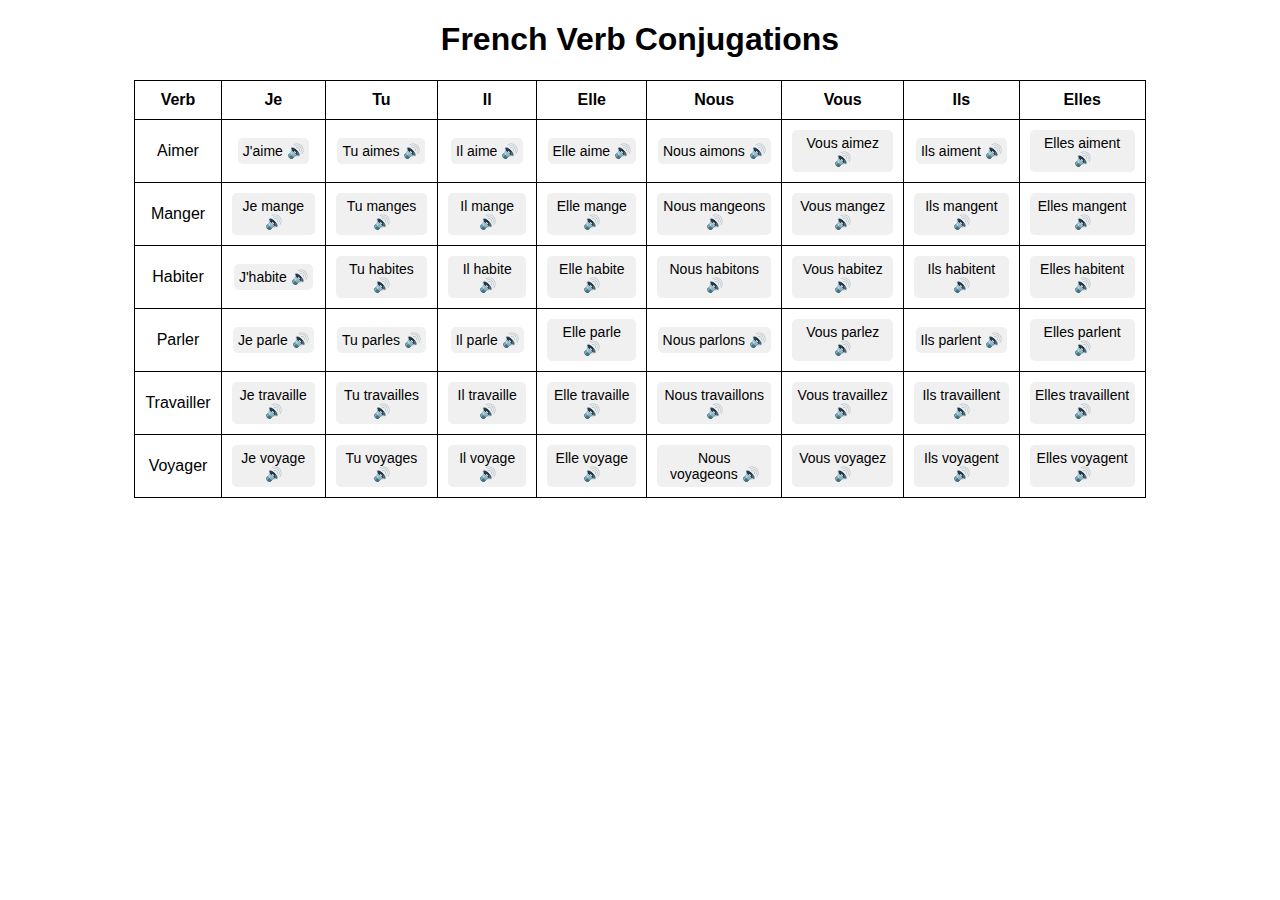
==== index.html @ 45919bd6 "Update index.html" ====
<!DOCTYPE html>
<html lang="en">
<head>
    <meta charset="UTF-8">
    <meta name="viewport" content="width=device-width, initial-scale=1.0">
    <title>French Verb Conjugations</title>
    <link rel="stylesheet" href="styles.css">
</head>
<body>

    <h1>French Verb Conjugations</h1>

    <table>
        <tr>
            <th>Verb</th>
            <th>Je</th>
            <th>Tu</th>
            <th>Il</th>
            <th>Elle</th>
            <th>Nous</th>
            <th>Vous</th>
            <th>Ils</th>
            <th>Elles</th>
        </tr>

        <tr>
            <td>Aimer</td>
            <td><button onclick="speak(`J'aime`)">J'aime 🔊</button></td>
            <td><button onclick="speak('Tu aimes')">Tu aimes 🔊</button></td>
            <td><button onclick="speak('Il aime')">Il aime 🔊</button></td>
            <td><button onclick="speak('Elle aime')">Elle aime 🔊</button></td>
            <td><button onclick="speak('Nous aimons')">Nous aimons 🔊</button></td>
            <td><button onclick="speak('Vous aimez')">Vous aimez 🔊</button></td>
            <td><button onclick="speak('Ils aiment')">Ils aiment 🔊</button></td>
            <td><button onclick="speak('Elles aiment')">Elles aiment 🔊</button></td>
        </tr>

        <tr>
            <td>Manger</td>
            <td><button onclick="speak(`Je mange`)">Je mange 🔊</button></td>
            <td><button onclick="speak('Tu manges')">Tu manges 🔊</button></td>
            <td><button onclick="speak('Il mange')">Il mange 🔊</button></td>
            <td><button onclick="speak('Elle mange')">Elle mange 🔊</button></td>
            <td><button onclick="speak('Nous mangeons')">Nous mangeons 🔊</button></td>
            <td><button onclick="speak('Vous mangez')">Vous mangez 🔊</button></td>
            <td><button onclick="speak('Ils mangent')">Ils mangent 🔊</button></td>
            <td><button onclick="speak('Elles mangent')">Elles mangent 🔊</button></td>
        </tr>

        <tr>
            <td>Habiter</td>
            <td><button onclick="speak(`J'habite`)">J'habite 🔊</button></td>
            <td><button onclick="speak('Tu habites')">Tu habites 🔊</button></td>
            <td><button onclick="speak('Il habite')">Il habite 🔊</button></td>
            <td><button onclick="speak('Elle habite')">Elle habite 🔊</button></td>
            <td><button onclick="speak('Nous habitons')">Nous habitons 🔊</button></td>
            <td><button onclick="speak('Vous habitez')">Vous habitez 🔊</button></td>
            <td><button onclick="speak('Ils habitent')">Ils habitent 🔊</button></td>
            <td><button onclick="speak('Elles habitent')">Elles habitent 🔊</button></td>
        </tr>

        <tr>
            <td>Parler</td>
            <td><button onclick="speak(`Je parle`)">Je parle 🔊</button></td>
            <td><button onclick="speak('Tu parles')">Tu parles 🔊</button></td>
            <td><button onclick="speak('Il parle')">Il parle 🔊</button></td>
            <td><button onclick="speak('Elle parle')">Elle parle 🔊</button></td>
            <td><button onclick="speak('Nous parlons')">Nous parlons 🔊</button></td>
            <td><button onclick="speak('Vous parlez')">Vous parlez 🔊</button></td>
            <td><button onclick="speak('Ils parlent')">Ils parlent 🔊</button></td>
            <td><button onclick="speak('Elles parlent')">Elles parlent 🔊</button></td>
        </tr>

        <tr>
            <td>Travailler</td>
            <td><button onclick="speak(`Je travaille`)">Je travaille 🔊</button></td>
            <td><button onclick="speak('Tu travailles')">Tu travailles 🔊</button></td>
            <td><button onclick="speak('Il travaille')">Il travaille 🔊</button></td>
            <td><button onclick="speak('Elle travaille')">Elle travaille 🔊</button></td>
            <td><button onclick="speak('Nous travaillons')">Nous travaillons 🔊</button></td>
            <td><button onclick="speak('Vous travaillez')">Vous travaillez 🔊</button></td>
            <td><button onclick="speak('Ils travaillent')">Ils travaillent 🔊</button></td>
            <td><button onclick="speak('Elles travaillent')">Elles travaillent 🔊</button></td>
        </tr>

        <tr>
            <td>Voyager</td>
            <td><button onclick="speak(`Je voyage`)">Je voyage 🔊</button></td>
            <td><button onclick="speak('Tu voyages')">Tu voyages 🔊</button></td>
            <td><button onclick="speak('Il voyage')">Il voyage 🔊</button></td>
            <td><button onclick="speak('Elle voyage')">Elle voyage 🔊</button></td>
            <td><button onclick="speak('Nous voyageons')">Nous voyageons 🔊</button></td>
            <td><button onclick="speak('Vous voyagez')">Vous voyagez 🔊</button></td>
            <td><button onclick="speak('Ils voyagent')">Ils voyagent 🔊</button></td>
            <td><button onclick="speak('Elles voyagent')">Elles voyagent 🔊</button></td>
        </tr>
    </table>

    <script src="script.js"></script>
</body>
</html>
---- styles.css ----
body {
    font-family: Arial, sans-serif;
    text-align: center;
}

table {
    margin: 20px auto;
    border-collapse: collapse;
    width: 80%;
}

th, td {
    border: 1px solid black;
    padding: 10px;
    text-align: center;
}

button {
    cursor: pointer;
    font-size: 14px;
    padding: 5px;
    border: none;
    background-color: #f0f0f0;
    border-radius: 5px;
}
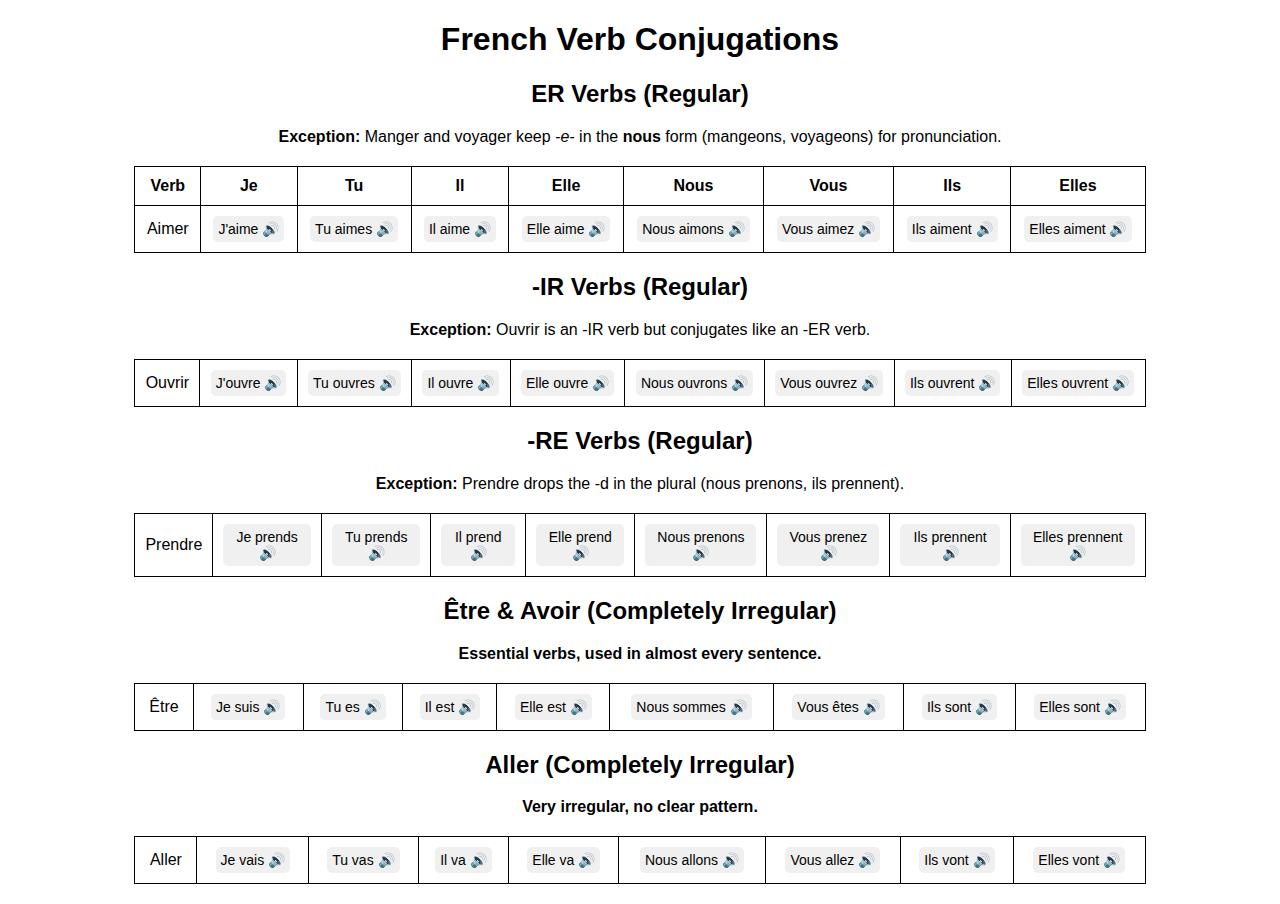
==== commit 58cbed6c: "Update index.html" ====
--- a/index.html
+++ b/index.html
@@ -9,7 +9,10 @@
 <body>
 
     <h1>French Verb Conjugations</h1>
-
+    
+    <h2>ER Verbs (Regular)</h2>
+    <p><strong>Exception:</strong> Manger and voyager keep <em>-e-</em> in the <strong>nous</strong> form (mangeons, voyageons) for pronunciation.</p>
+    
     <table>
         <tr>
             <th>Verb</th>
@@ -22,7 +25,6 @@
             <th>Ils</th>
             <th>Elles</th>
         </tr>
-
         <tr>
             <td>Aimer</td>
             <td><button onclick="speak(`J'aime`)">J'aime 🔊</button></td>
@@ -34,65 +36,73 @@
             <td><button onclick="speak('Ils aiment')">Ils aiment 🔊</button></td>
             <td><button onclick="speak('Elles aiment')">Elles aiment 🔊</button></td>
         </tr>
+    </table>
 
+    <h2>-IR Verbs (Regular)</h2>
+    <p><strong>Exception:</strong> Ouvrir is an -IR verb but conjugates like an -ER verb.</p>
+    
+    <table>
         <tr>
-            <td>Manger</td>
-            <td><button onclick="speak(`Je mange`)">Je mange 🔊</button></td>
-            <td><button onclick="speak('Tu manges')">Tu manges 🔊</button></td>
-            <td><button onclick="speak('Il mange')">Il mange 🔊</button></td>
-            <td><button onclick="speak('Elle mange')">Elle mange 🔊</button></td>
-            <td><button onclick="speak('Nous mangeons')">Nous mangeons 🔊</button></td>
-            <td><button onclick="speak('Vous mangez')">Vous mangez 🔊</button></td>
-            <td><button onclick="speak('Ils mangent')">Ils mangent 🔊</button></td>
-            <td><button onclick="speak('Elles mangent')">Elles mangent 🔊</button></td>
+            <td>Ouvrir</td>
+            <td><button onclick="speak(`J'ouvre`)">J'ouvre 🔊</button></td>
+            <td><button onclick="speak('Tu ouvres')">Tu ouvres 🔊</button></td>
+            <td><button onclick="speak('Il ouvre')">Il ouvre 🔊</button></td>
+            <td><button onclick="speak('Elle ouvre')">Elle ouvre 🔊</button></td>
+            <td><button onclick="speak('Nous ouvrons')">Nous ouvrons 🔊</button></td>
+            <td><button onclick="speak('Vous ouvrez')">Vous ouvrez 🔊</button></td>
+            <td><button onclick="speak('Ils ouvrent')">Ils ouvrent 🔊</button></td>
+            <td><button onclick="speak('Elles ouvrent')">Elles ouvrent 🔊</button></td>
         </tr>
+    </table>
 
+    <h2>-RE Verbs (Regular)</h2>
+    <p><strong>Exception:</strong> Prendre drops the -d in the plural (nous prenons, ils prennent).</p>
+
+    <table>
         <tr>
-            <td>Habiter</td>
-            <td><button onclick="speak(`J'habite`)">J'habite 🔊</button></td>
-            <td><button onclick="speak('Tu habites')">Tu habites 🔊</button></td>
-            <td><button onclick="speak('Il habite')">Il habite 🔊</button></td>
-            <td><button onclick="speak('Elle habite')">Elle habite 🔊</button></td>
-            <td><button onclick="speak('Nous habitons')">Nous habitons 🔊</button></td>
-            <td><button onclick="speak('Vous habitez')">Vous habitez 🔊</button></td>
-            <td><button onclick="speak('Ils habitent')">Ils habitent 🔊</button></td>
-            <td><button onclick="speak('Elles habitent')">Elles habitent 🔊</button></td>
+            <td>Prendre</td>
+            <td><button onclick="speak(`Je prends`)">Je prends 🔊</button></td>
+            <td><button onclick="speak('Tu prends')">Tu prends 🔊</button></td>
+            <td><button onclick="speak('Il prend')">Il prend 🔊</button></td>
+            <td><button onclick="speak('Elle prend')">Elle prend 🔊</button></td>
+            <td><button onclick="speak('Nous prenons')">Nous prenons 🔊</button></td>
+            <td><button onclick="speak('Vous prenez')">Vous prenez 🔊</button></td>
+            <td><button onclick="speak('Ils prennent')">Ils prennent 🔊</button></td>
+            <td><button onclick="speak('Elles prennent')">Elles prennent 🔊</button></td>
         </tr>
+    </table>
 
+    <h2>Être & Avoir (Completely Irregular)</h2>
+    <p><strong>Essential verbs, used in almost every sentence.</strong></p>
+
+    <table>
         <tr>
-            <td>Parler</td>
-            <td><button onclick="speak(`Je parle`)">Je parle 🔊</button></td>
-            <td><button onclick="speak('Tu parles')">Tu parles 🔊</button></td>
-            <td><button onclick="speak('Il parle')">Il parle 🔊</button></td>
-            <td><button onclick="speak('Elle parle')">Elle parle 🔊</button></td>
-            <td><button onclick="speak('Nous parlons')">Nous parlons 🔊</button></td>
-            <td><button onclick="speak('Vous parlez')">Vous parlez 🔊</button></td>
-            <td><button onclick="speak('Ils parlent')">Ils parlent 🔊</button></td>
-            <td><button onclick="speak('Elles parlent')">Elles parlent 🔊</button></td>
+            <td>Être</td>
+            <td><button onclick="speak(`Je suis`)">Je suis 🔊</button></td>
+            <td><button onclick="speak('Tu es')">Tu es 🔊</button></td>
+            <td><button onclick="speak('Il est')">Il est 🔊</button></td>
+            <td><button onclick="speak('Elle est')">Elle est 🔊</button></td>
+            <td><button onclick="speak('Nous sommes')">Nous sommes 🔊</button></td>
+            <td><button onclick="speak('Vous êtes')">Vous êtes 🔊</button></td>
+            <td><button onclick="speak('Ils sont')">Ils sont 🔊</button></td>
+            <td><button onclick="speak('Elles sont')">Elles sont 🔊</button></td>
         </tr>
+    </table>
 
+    <h2>Aller (Completely Irregular)</h2>
+    <p><strong>Very irregular, no clear pattern.</strong></p>
+
+    <table>
         <tr>
-            <td>Travailler</td>
-            <td><button onclick="speak(`Je travaille`)">Je travaille 🔊</button></td>
-            <td><button onclick="speak('Tu travailles')">Tu travailles 🔊</button></td>
-            <td><button onclick="speak('Il travaille')">Il travaille 🔊</button></td>
-            <td><button onclick="speak('Elle travaille')">Elle travaille 🔊</button></td>
-            <td><button onclick="speak('Nous travaillons')">Nous travaillons 🔊</button></td>
-            <td><button onclick="speak('Vous travaillez')">Vous travaillez 🔊</button></td>
-            <td><button onclick="speak('Ils travaillent')">Ils travaillent 🔊</button></td>
-            <td><button onclick="speak('Elles travaillent')">Elles travaillent 🔊</button></td>
-        </tr>
-
-        <tr>
-            <td>Voyager</td>
-            <td><button onclick="speak(`Je voyage`)">Je voyage 🔊</button></td>
-            <td><button onclick="speak('Tu voyages')">Tu voyages 🔊</button></td>
-            <td><button onclick="speak('Il voyage')">Il voyage 🔊</button></td>
-            <td><button onclick="speak('Elle voyage')">Elle voyage 🔊</button></td>
-            <td><button onclick="speak('Nous voyageons')">Nous voyageons 🔊</button></td>
-            <td><button onclick="speak('Vous voyagez')">Vous voyagez 🔊</button></td>
-            <td><button onclick="speak('Ils voyagent')">Ils voyagent 🔊</button></td>
-            <td><button onclick="speak('Elles voyagent')">Elles voyagent 🔊</button></td>
+            <td>Aller</td>
+            <td><button onclick="speak(`Je vais`)">Je vais 🔊</button></td>
+            <td><button onclick="speak('Tu vas')">Tu vas 🔊</button></td>
+            <td><button onclick="speak('Il va')">Il va 🔊</button></td>
+            <td><button onclick="speak('Elle va')">Elle va 🔊</button></td>
+            <td><button onclick="speak('Nous allons')">Nous allons 🔊</button></td>
+            <td><button onclick="speak('Vous allez')">Vous allez 🔊</button></td>
+            <td><button onclick="speak('Ils vont')">Ils vont 🔊</button></td>
+            <td><button onclick="speak('Elles vont')">Elles vont 🔊</button></td>
         </tr>
     </table>
 
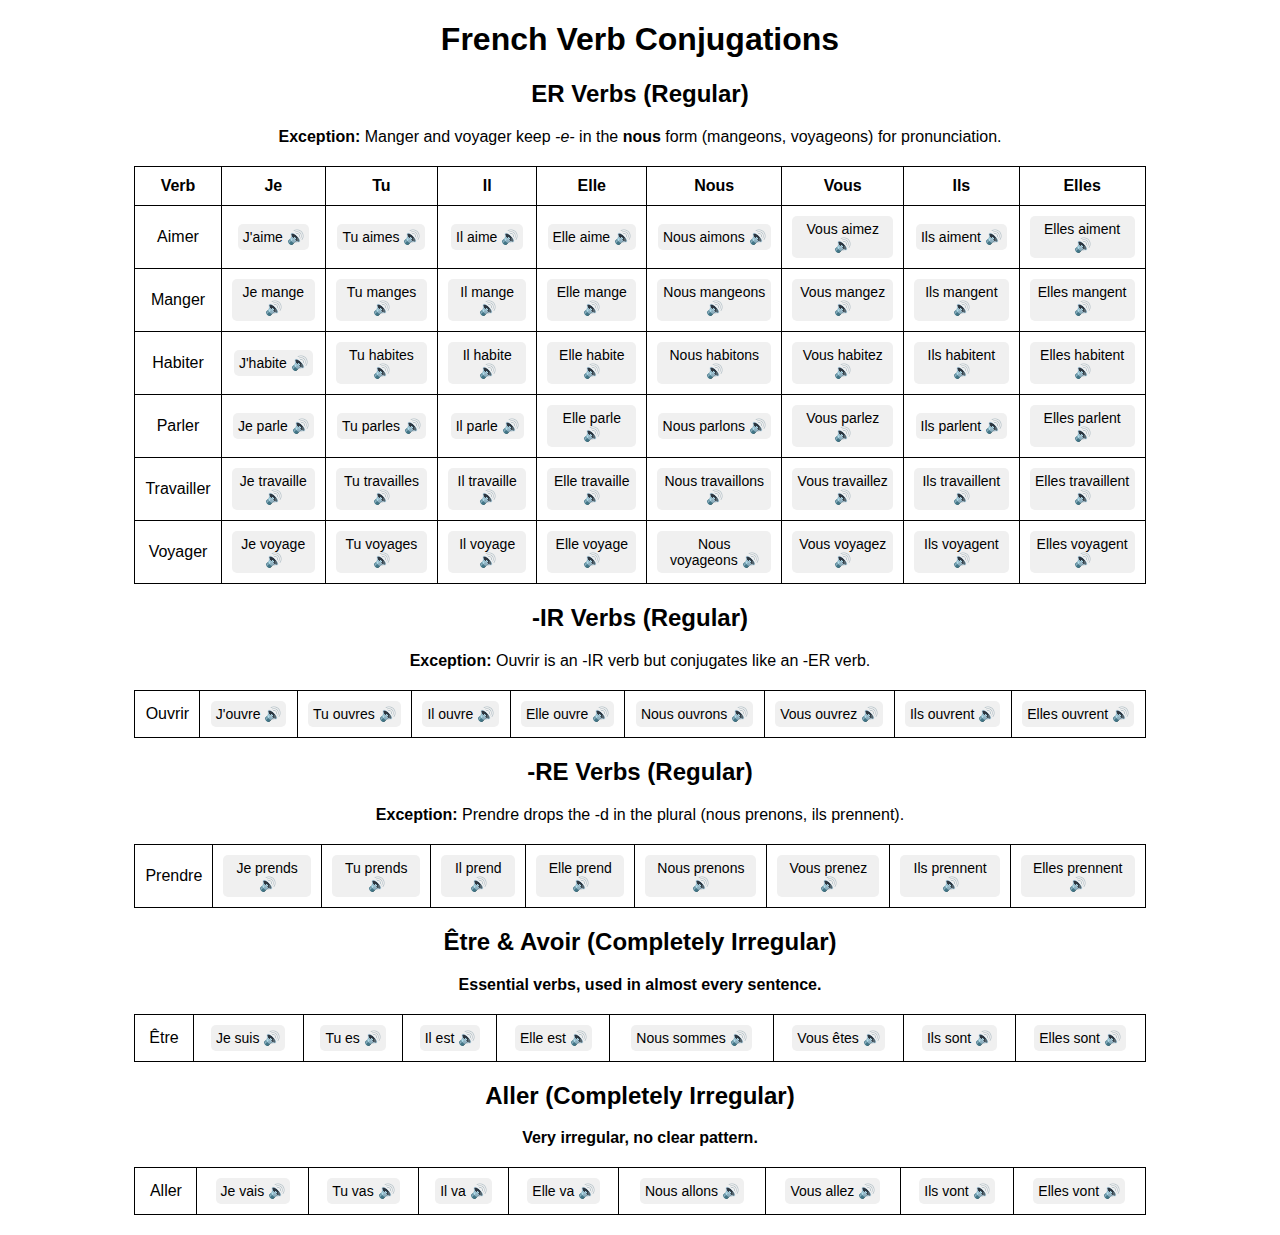
==== commit 11bfb78e: "Update index.html" ====
--- a/index.html
+++ b/index.html
@@ -25,6 +25,7 @@
             <th>Ils</th>
             <th>Elles</th>
         </tr>
+
         <tr>
             <td>Aimer</td>
             <td><button onclick="speak(`J'aime`)">J'aime 🔊</button></td>
@@ -35,6 +36,66 @@
             <td><button onclick="speak('Vous aimez')">Vous aimez 🔊</button></td>
             <td><button onclick="speak('Ils aiment')">Ils aiment 🔊</button></td>
             <td><button onclick="speak('Elles aiment')">Elles aiment 🔊</button></td>
+        </tr>
+
+        <tr>
+            <td>Manger</td>
+            <td><button onclick="speak(`Je mange`)">Je mange 🔊</button></td>
+            <td><button onclick="speak('Tu manges')">Tu manges 🔊</button></td>
+            <td><button onclick="speak('Il mange')">Il mange 🔊</button></td>
+            <td><button onclick="speak('Elle mange')">Elle mange 🔊</button></td>
+            <td><button onclick="speak('Nous mangeons')">Nous mangeons 🔊</button></td>
+            <td><button onclick="speak('Vous mangez')">Vous mangez 🔊</button></td>
+            <td><button onclick="speak('Ils mangent')">Ils mangent 🔊</button></td>
+            <td><button onclick="speak('Elles mangent')">Elles mangent 🔊</button></td>
+        </tr>
+
+        <tr>
+            <td>Habiter</td>
+            <td><button onclick="speak(`J'habite`)">J'habite 🔊</button></td>
+            <td><button onclick="speak('Tu habites')">Tu habites 🔊</button></td>
+            <td><button onclick="speak('Il habite')">Il habite 🔊</button></td>
+            <td><button onclick="speak('Elle habite')">Elle habite 🔊</button></td>
+            <td><button onclick="speak('Nous habitons')">Nous habitons 🔊</button></td>
+            <td><button onclick="speak('Vous habitez')">Vous habitez 🔊</button></td>
+            <td><button onclick="speak('Ils habitent')">Ils habitent 🔊</button></td>
+            <td><button onclick="speak('Elles habitent')">Elles habitent 🔊</button></td>
+        </tr>
+
+        <tr>
+            <td>Parler</td>
+            <td><button onclick="speak(`Je parle`)">Je parle 🔊</button></td>
+            <td><button onclick="speak('Tu parles')">Tu parles 🔊</button></td>
+            <td><button onclick="speak('Il parle')">Il parle 🔊</button></td>
+            <td><button onclick="speak('Elle parle')">Elle parle 🔊</button></td>
+            <td><button onclick="speak('Nous parlons')">Nous parlons 🔊</button></td>
+            <td><button onclick="speak('Vous parlez')">Vous parlez 🔊</button></td>
+            <td><button onclick="speak('Ils parlent')">Ils parlent 🔊</button></td>
+            <td><button onclick="speak('Elles parlent')">Elles parlent 🔊</button></td>
+        </tr>
+
+        <tr>
+            <td>Travailler</td>
+            <td><button onclick="speak(`Je travaille`)">Je travaille 🔊</button></td>
+            <td><button onclick="speak('Tu travailles')">Tu travailles 🔊</button></td>
+            <td><button onclick="speak('Il travaille')">Il travaille 🔊</button></td>
+            <td><button onclick="speak('Elle travaille')">Elle travaille 🔊</button></td>
+            <td><button onclick="speak('Nous travaillons')">Nous travaillons 🔊</button></td>
+            <td><button onclick="speak('Vous travaillez')">Vous travaillez 🔊</button></td>
+            <td><button onclick="speak('Ils travaillent')">Ils travaillent 🔊</button></td>
+            <td><button onclick="speak('Elles travaillent')">Elles travaillent 🔊</button></td>
+        </tr>
+
+        <tr>
+            <td>Voyager</td>
+            <td><button onclick="speak(`Je voyage`)">Je voyage 🔊</button></td>
+            <td><button onclick="speak('Tu voyages')">Tu voyages 🔊</button></td>
+            <td><button onclick="speak('Il voyage')">Il voyage 🔊</button></td>
+            <td><button onclick="speak('Elle voyage')">Elle voyage 🔊</button></td>
+            <td><button onclick="speak('Nous voyageons')">Nous voyageons 🔊</button></td>
+            <td><button onclick="speak('Vous voyagez')">Vous voyagez 🔊</button></td>
+            <td><button onclick="speak('Ils voyagent')">Ils voyagent 🔊</button></td>
+            <td><button onclick="speak('Elles voyagent')">Elles voyagent 🔊</button></td>
         </tr>
     </table>
 
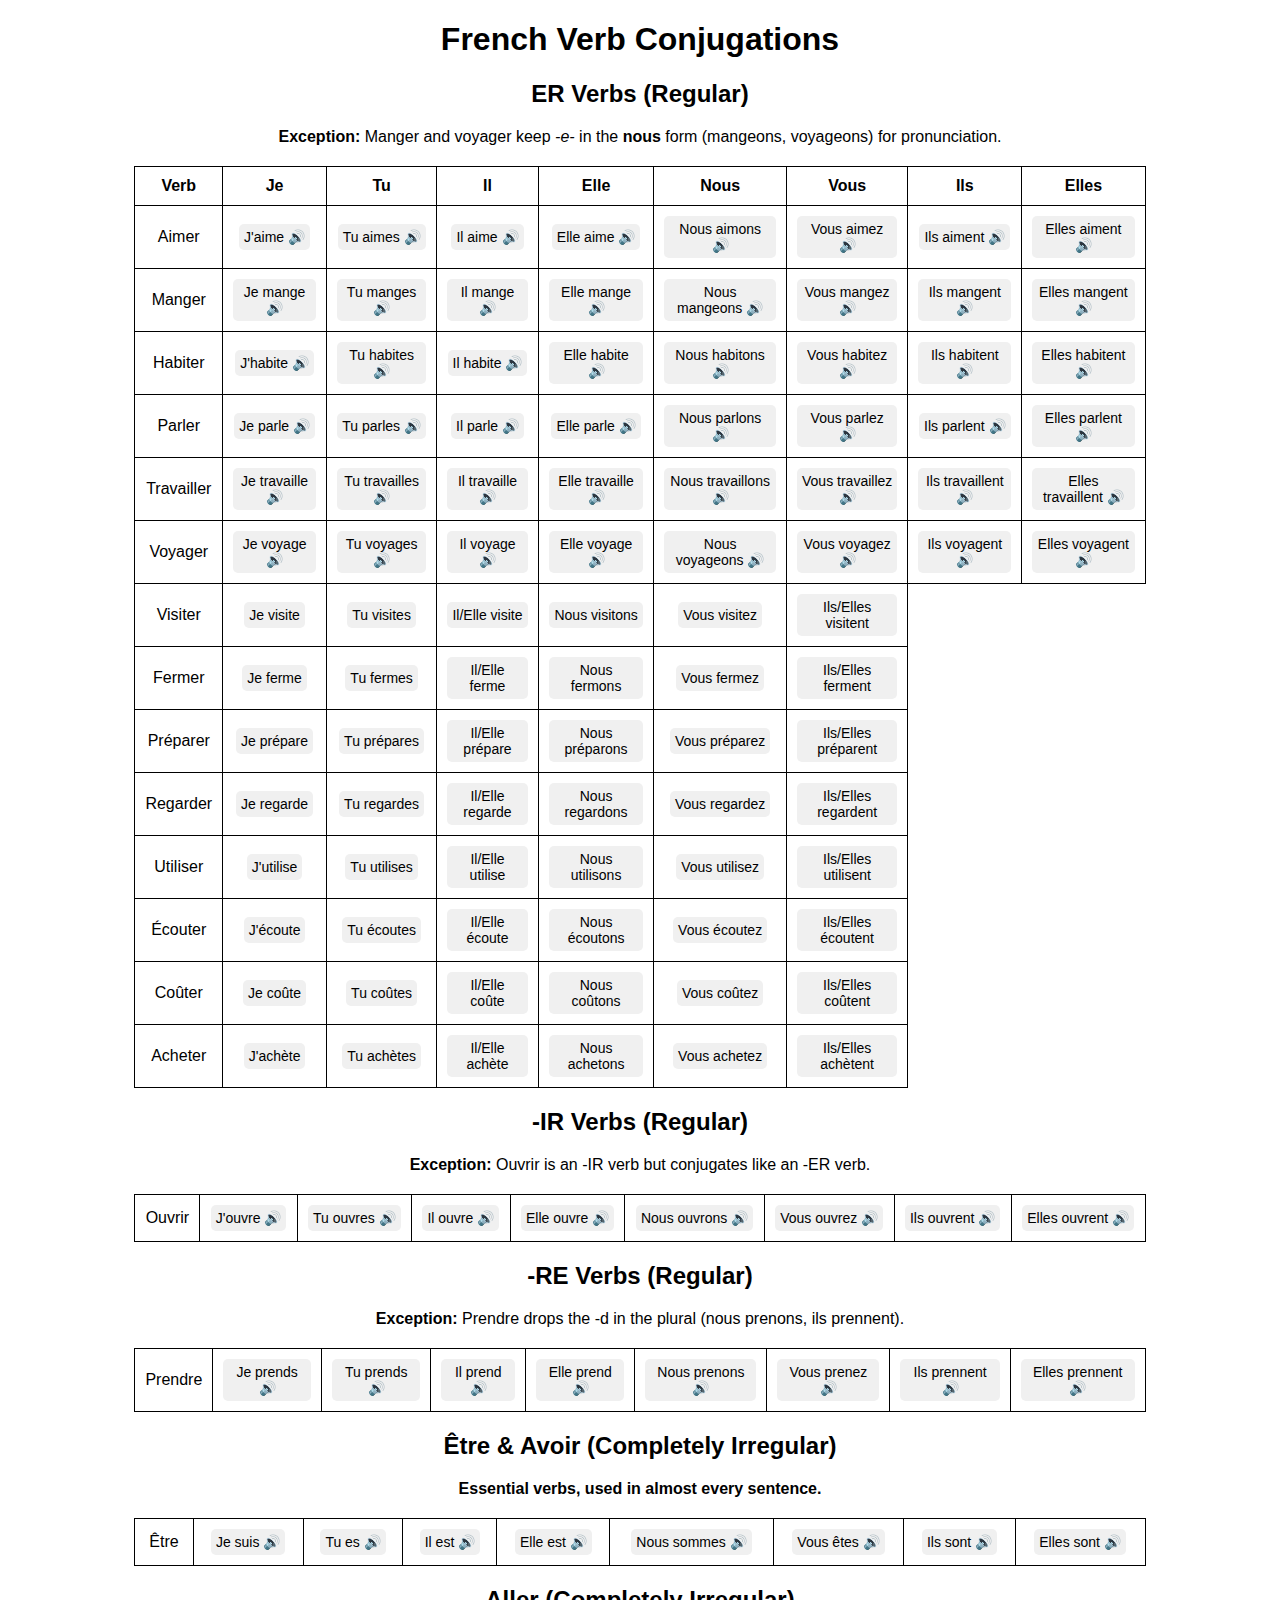
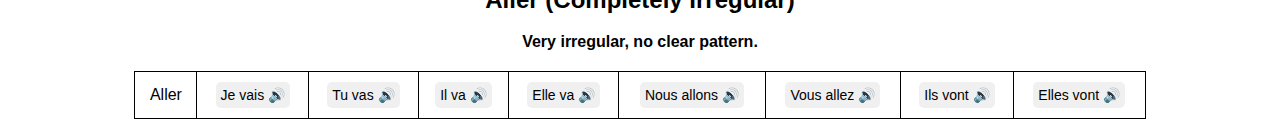
==== commit e7a6bda1: "Update index.html" ====
--- a/index.html
+++ b/index.html
@@ -97,6 +97,80 @@
             <td><button onclick="speak('Ils voyagent')">Ils voyagent 🔊</button></td>
             <td><button onclick="speak('Elles voyagent')">Elles voyagent 🔊</button></td>
         </tr>
+
+                <tr>
+            <td>Visiter</td>
+            <td><button onclick="speak('Je visite')">Je visite</button></td>
+            <td><button onclick="speak('Tu visites')">Tu visites</button></td>
+            <td><button onclick="speak('Il/Elle visite')">Il/Elle visite</button></td>
+            <td><button onclick="speak('Nous visitons')">Nous visitons</button></td>
+            <td><button onclick="speak('Vous visitez')">Vous visitez</button></td>
+            <td><button onclick="speak('Ils/Elles visitent')">Ils/Elles visitent</button></td>
+        </tr>
+        <tr>
+            <td>Fermer</td>
+            <td><button onclick="speak('Je ferme')">Je ferme</button></td>
+            <td><button onclick="speak('Tu fermes')">Tu fermes</button></td>
+            <td><button onclick="speak('Il/Elle ferme')">Il/Elle ferme</button></td>
+            <td><button onclick="speak('Nous fermons')">Nous fermons</button></td>
+            <td><button onclick="speak('Vous fermez')">Vous fermez</button></td>
+            <td><button onclick="speak('Ils/Elles ferment')">Ils/Elles ferment</button></td>
+        </tr>
+        <tr>
+            <td>Préparer</td>
+            <td><button onclick="speak('Je prépare')">Je prépare</button></td>
+            <td><button onclick="speak('Tu prépares')">Tu prépares</button></td>
+            <td><button onclick="speak('Il/Elle prépare')">Il/Elle prépare</button></td>
+            <td><button onclick="speak('Nous préparons')">Nous préparons</button></td>
+            <td><button onclick="speak('Vous préparez')">Vous préparez</button></td>
+            <td><button onclick="speak('Ils/Elles préparent')">Ils/Elles préparent</button></td>
+        </tr>
+        <tr>
+            <td>Regarder</td>
+            <td><button onclick="speak('Je regarde')">Je regarde</button></td>
+            <td><button onclick="speak('Tu regardes')">Tu regardes</button></td>
+            <td><button onclick="speak('Il/Elle regarde')">Il/Elle regarde</button></td>
+            <td><button onclick="speak('Nous regardons')">Nous regardons</button></td>
+            <td><button onclick="speak('Vous regardez')">Vous regardez</button></td>
+            <td><button onclick="speak('Ils/Elles regardent')">Ils/Elles regardent</button></td>
+        </tr>
+        
+        <tr>
+            <td>Utiliser</td>
+            <td><button onclick="speak('J\'utilise')">J'utilise</button></td>
+            <td><button onclick="speak('Tu utilises')">Tu utilises</button></td>
+            <td><button onclick="speak('Il/Elle utilise')">Il/Elle utilise</button></td>
+            <td><button onclick="speak('Nous utilisons')">Nous utilisons</button></td>
+            <td><button onclick="speak('Vous utilisez')">Vous utilisez</button></td>
+            <td><button onclick="speak('Ils/Elles utilisent')">Ils/Elles utilisent</button></td>
+        </tr>
+        <tr>
+            <td>Écouter</td>
+            <td><button onclick="speak('J\'écoute')">J'écoute</button></td>
+            <td><button onclick="speak('Tu écoutes')">Tu écoutes</button></td>
+            <td><button onclick="speak('Il/Elle écoute')">Il/Elle écoute</button></td>
+            <td><button onclick="speak('Nous écoutons')">Nous écoutons</button></td>
+            <td><button onclick="speak('Vous écoutez')">Vous écoutez</button></td>
+            <td><button onclick="speak('Ils/Elles écoutent')">Ils/Elles écoutent</button></td>
+        </tr>
+        <tr>
+            <td>Coûter</td>
+            <td><button onclick="speak('Je coûte')">Je coûte</button></td>
+            <td><button onclick="speak('Tu coûtes')">Tu coûtes</button></td>
+            <td><button onclick="speak('Il/Elle coûte')">Il/Elle coûte</button></td>
+            <td><button onclick="speak('Nous coûtons')">Nous coûtons</button></td>
+            <td><button onclick="speak('Vous coûtez')">Vous coûtez</button></td>
+            <td><button onclick="speak('Ils/Elles coûtent')">Ils/Elles coûtent</button></td>
+        </tr>
+        <tr>
+            <td>Acheter</td>
+            <td><button onclick="speak('J\'achète')">J'achète</button></td>
+            <td><button onclick="speak('Tu achètes')">Tu achètes</button></td>
+            <td><button onclick="speak('Il/Elle achète')">Il/Elle achète</button></td>
+            <td><button onclick="speak('Nous achetons')">Nous achetons</button></td>
+            <td><button onclick="speak('Vous achetez')">Vous achetez</button></td>
+            <td><button onclick="speak('Ils/Elles achètent')">Ils/Elles achètent</button></td>
+        </tr>
     </table>
 
     <h2>-IR Verbs (Regular)</h2>
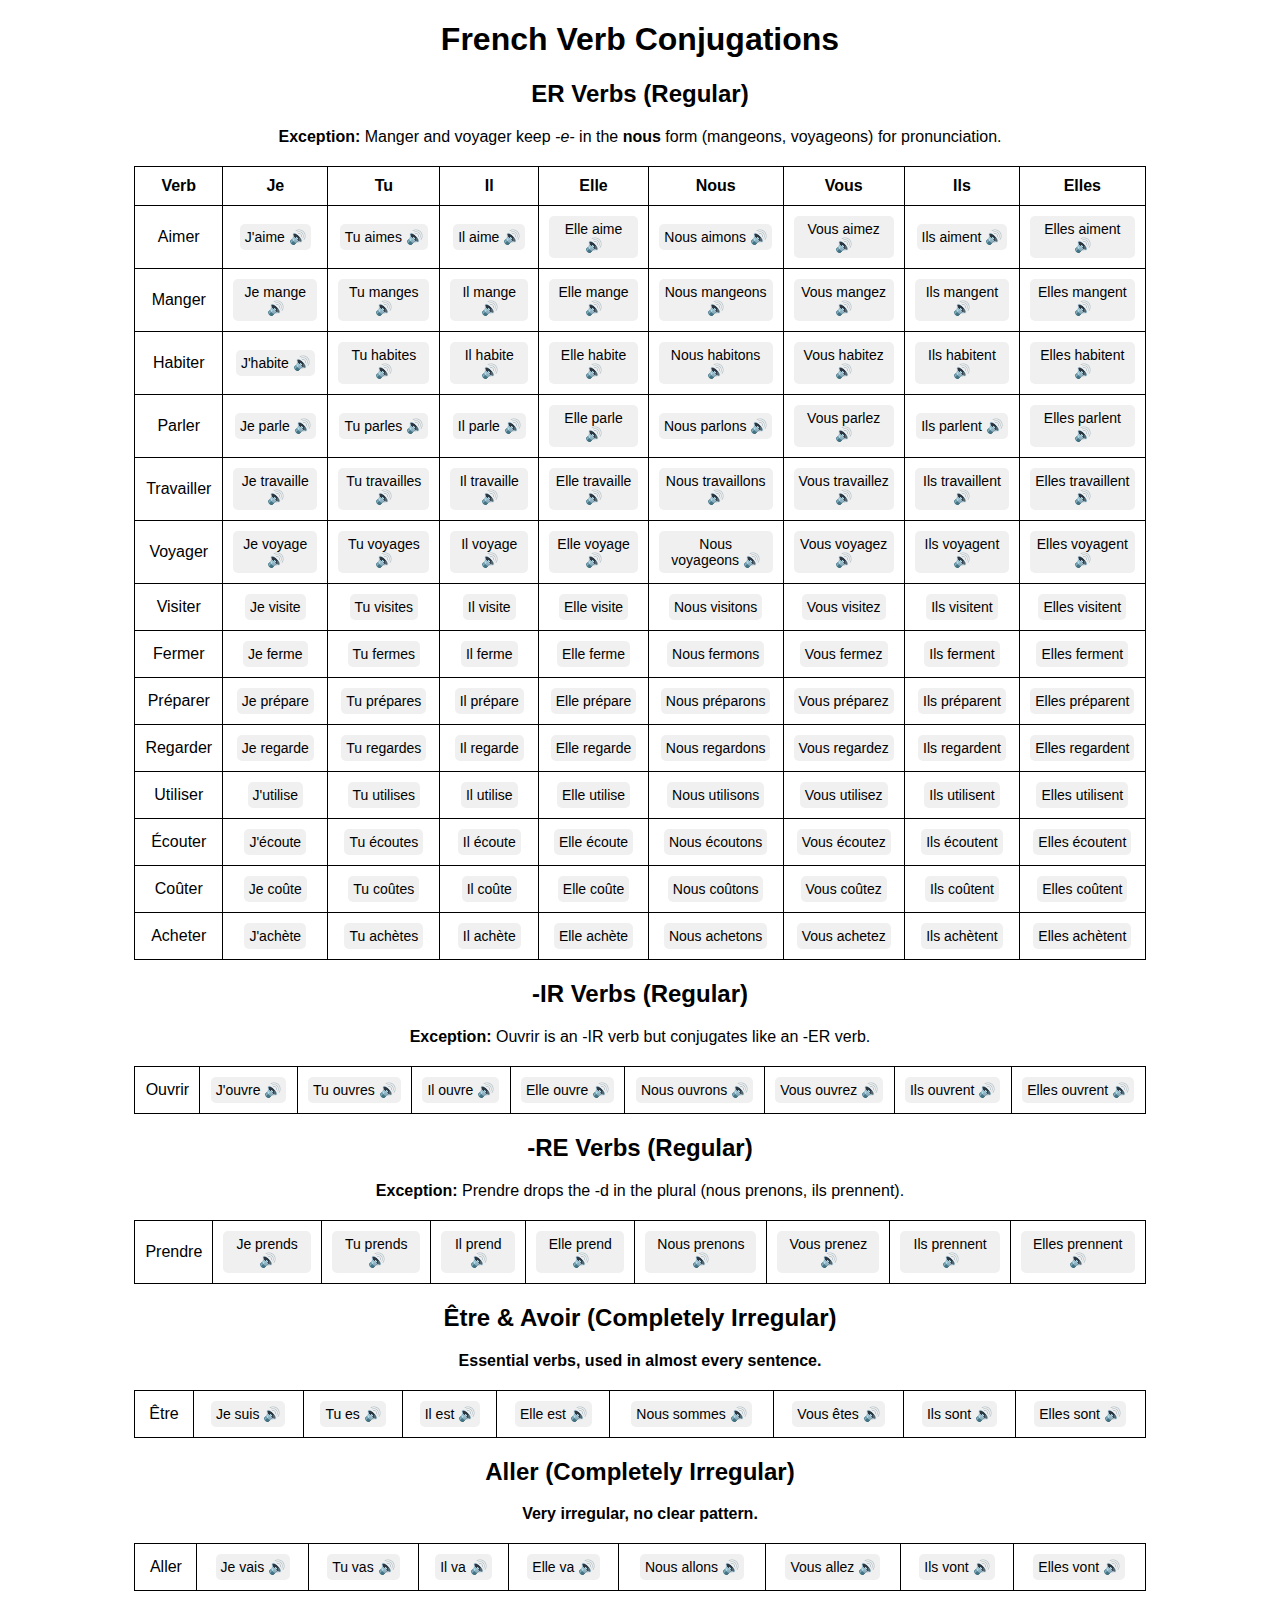
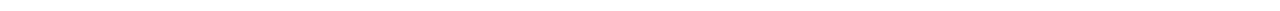
==== commit 5db3ef96: "Update index.html" ====
--- a/index.html
+++ b/index.html
@@ -102,74 +102,89 @@
             <td>Visiter</td>
             <td><button onclick="speak('Je visite')">Je visite</button></td>
             <td><button onclick="speak('Tu visites')">Tu visites</button></td>
-            <td><button onclick="speak('Il/Elle visite')">Il/Elle visite</button></td>
+            <td><button onclick="speak('Il visite')">Il visite</button></td>
+            <td><button onclick="speak('Elle visite')">Elle visite</button></td>
             <td><button onclick="speak('Nous visitons')">Nous visitons</button></td>
             <td><button onclick="speak('Vous visitez')">Vous visitez</button></td>
-            <td><button onclick="speak('Ils/Elles visitent')">Ils/Elles visitent</button></td>
+            <td><button onclick="speak('Ils visitent')">Ils visitent</button></td>
+            <td><button onclick="speak('Elles visitent')">Elles visitent</button></td>
         </tr>
         <tr>
             <td>Fermer</td>
             <td><button onclick="speak('Je ferme')">Je ferme</button></td>
             <td><button onclick="speak('Tu fermes')">Tu fermes</button></td>
-            <td><button onclick="speak('Il/Elle ferme')">Il/Elle ferme</button></td>
+            <td><button onclick="speak('Il ferme')">Il ferme</button></td>
+            <td><button onclick="speak('Elle ferme')">Elle ferme</button></td>
             <td><button onclick="speak('Nous fermons')">Nous fermons</button></td>
             <td><button onclick="speak('Vous fermez')">Vous fermez</button></td>
-            <td><button onclick="speak('Ils/Elles ferment')">Ils/Elles ferment</button></td>
+            <td><button onclick="speak('Ils ferment')">Ils ferment</button></td>
+            <td><button onclick="speak('Elles ferment')">Elles ferment</button></td>
         </tr>
         <tr>
             <td>Préparer</td>
             <td><button onclick="speak('Je prépare')">Je prépare</button></td>
             <td><button onclick="speak('Tu prépares')">Tu prépares</button></td>
-            <td><button onclick="speak('Il/Elle prépare')">Il/Elle prépare</button></td>
+            <td><button onclick="speak('Il prépare')">Il prépare</button></td>
+            <td><button onclick="speak('Elle prépare')">Elle prépare</button></td>
             <td><button onclick="speak('Nous préparons')">Nous préparons</button></td>
             <td><button onclick="speak('Vous préparez')">Vous préparez</button></td>
-            <td><button onclick="speak('Ils/Elles préparent')">Ils/Elles préparent</button></td>
+            <td><button onclick="speak('Ils préparent')">Ils préparent</button></td>
+            <td><button onclick="speak('Elles préparent')">Elles préparent</button></td>
         </tr>
         <tr>
             <td>Regarder</td>
             <td><button onclick="speak('Je regarde')">Je regarde</button></td>
             <td><button onclick="speak('Tu regardes')">Tu regardes</button></td>
-            <td><button onclick="speak('Il/Elle regarde')">Il/Elle regarde</button></td>
+            <td><button onclick="speak('Il regarde')">Il regarde</button></td>
+            <td><button onclick="speak('Elle regarde')">Elle regarde</button></td>
             <td><button onclick="speak('Nous regardons')">Nous regardons</button></td>
             <td><button onclick="speak('Vous regardez')">Vous regardez</button></td>
-            <td><button onclick="speak('Ils/Elles regardent')">Ils/Elles regardent</button></td>
-        </tr>
-        
+            <td><button onclick="speak('Ils regardent')">Ils regardent</button></td>
+            <td><button onclick="speak('Elles regardent')">Elles regardent</button></td>
+        </tr>
         <tr>
             <td>Utiliser</td>
             <td><button onclick="speak('J\'utilise')">J'utilise</button></td>
             <td><button onclick="speak('Tu utilises')">Tu utilises</button></td>
-            <td><button onclick="speak('Il/Elle utilise')">Il/Elle utilise</button></td>
+            <td><button onclick="speak('Il utilise')">Il utilise</button></td>
+            <td><button onclick="speak('Elle utilise')">Elle utilise</button></td>
             <td><button onclick="speak('Nous utilisons')">Nous utilisons</button></td>
             <td><button onclick="speak('Vous utilisez')">Vous utilisez</button></td>
-            <td><button onclick="speak('Ils/Elles utilisent')">Ils/Elles utilisent</button></td>
+            <td><button onclick="speak('Ils utilisent')">Ils utilisent</button></td>
+            <td><button onclick="speak('Elles utilisent')">Elles utilisent</button></td>
         </tr>
         <tr>
             <td>Écouter</td>
             <td><button onclick="speak('J\'écoute')">J'écoute</button></td>
             <td><button onclick="speak('Tu écoutes')">Tu écoutes</button></td>
-            <td><button onclick="speak('Il/Elle écoute')">Il/Elle écoute</button></td>
+            <td><button onclick="speak('Il écoute')">Il écoute</button></td>
+            <td><button onclick="speak('Elle écoute')">Elle écoute</button></td>
             <td><button onclick="speak('Nous écoutons')">Nous écoutons</button></td>
             <td><button onclick="speak('Vous écoutez')">Vous écoutez</button></td>
-            <td><button onclick="speak('Ils/Elles écoutent')">Ils/Elles écoutent</button></td>
+            <td><button onclick="speak('Ils écoutent')">Ils écoutent</button></td>
+            <td><button onclick="speak('Elles écoutent')">Elles écoutent</button></td>
         </tr>
         <tr>
             <td>Coûter</td>
             <td><button onclick="speak('Je coûte')">Je coûte</button></td>
             <td><button onclick="speak('Tu coûtes')">Tu coûtes</button></td>
-            <td><button onclick="speak('Il/Elle coûte')">Il/Elle coûte</button></td>
+            <td><button onclick="speak('Il coûte')">Il coûte</button></td>
+            <td><button onclick="speak('Elle coûte')">Elle coûte</button></td>
             <td><button onclick="speak('Nous coûtons')">Nous coûtons</button></td>
             <td><button onclick="speak('Vous coûtez')">Vous coûtez</button></td>
-            <td><button onclick="speak('Ils/Elles coûtent')">Ils/Elles coûtent</button></td>
+            <td><button onclick="speak('Ils coûtent')">Ils coûtent</button></td>
+            <td><button onclick="speak('Elles coûtent')">Elles coûtent</button></td>
         </tr>
         <tr>
             <td>Acheter</td>
             <td><button onclick="speak('J\'achète')">J'achète</button></td>
             <td><button onclick="speak('Tu achètes')">Tu achètes</button></td>
-            <td><button onclick="speak('Il/Elle achète')">Il/Elle achète</button></td>
+            <td><button onclick="speak('Il achète')">Il achète</button></td>
+            <td><button onclick="speak('Elle achète')">Elle achète</button></td>
             <td><button onclick="speak('Nous achetons')">Nous achetons</button></td>
             <td><button onclick="speak('Vous achetez')">Vous achetez</button></td>
-            <td><button onclick="speak('Ils/Elles achètent')">Ils/Elles achètent</button></td>
+            <td><button onclick="speak('Ils achètent')">Ils achètent</button></td>
+            <td><button onclick="speak('Elles achètent')">Elles achètent</button></td>
         </tr>
     </table>
 
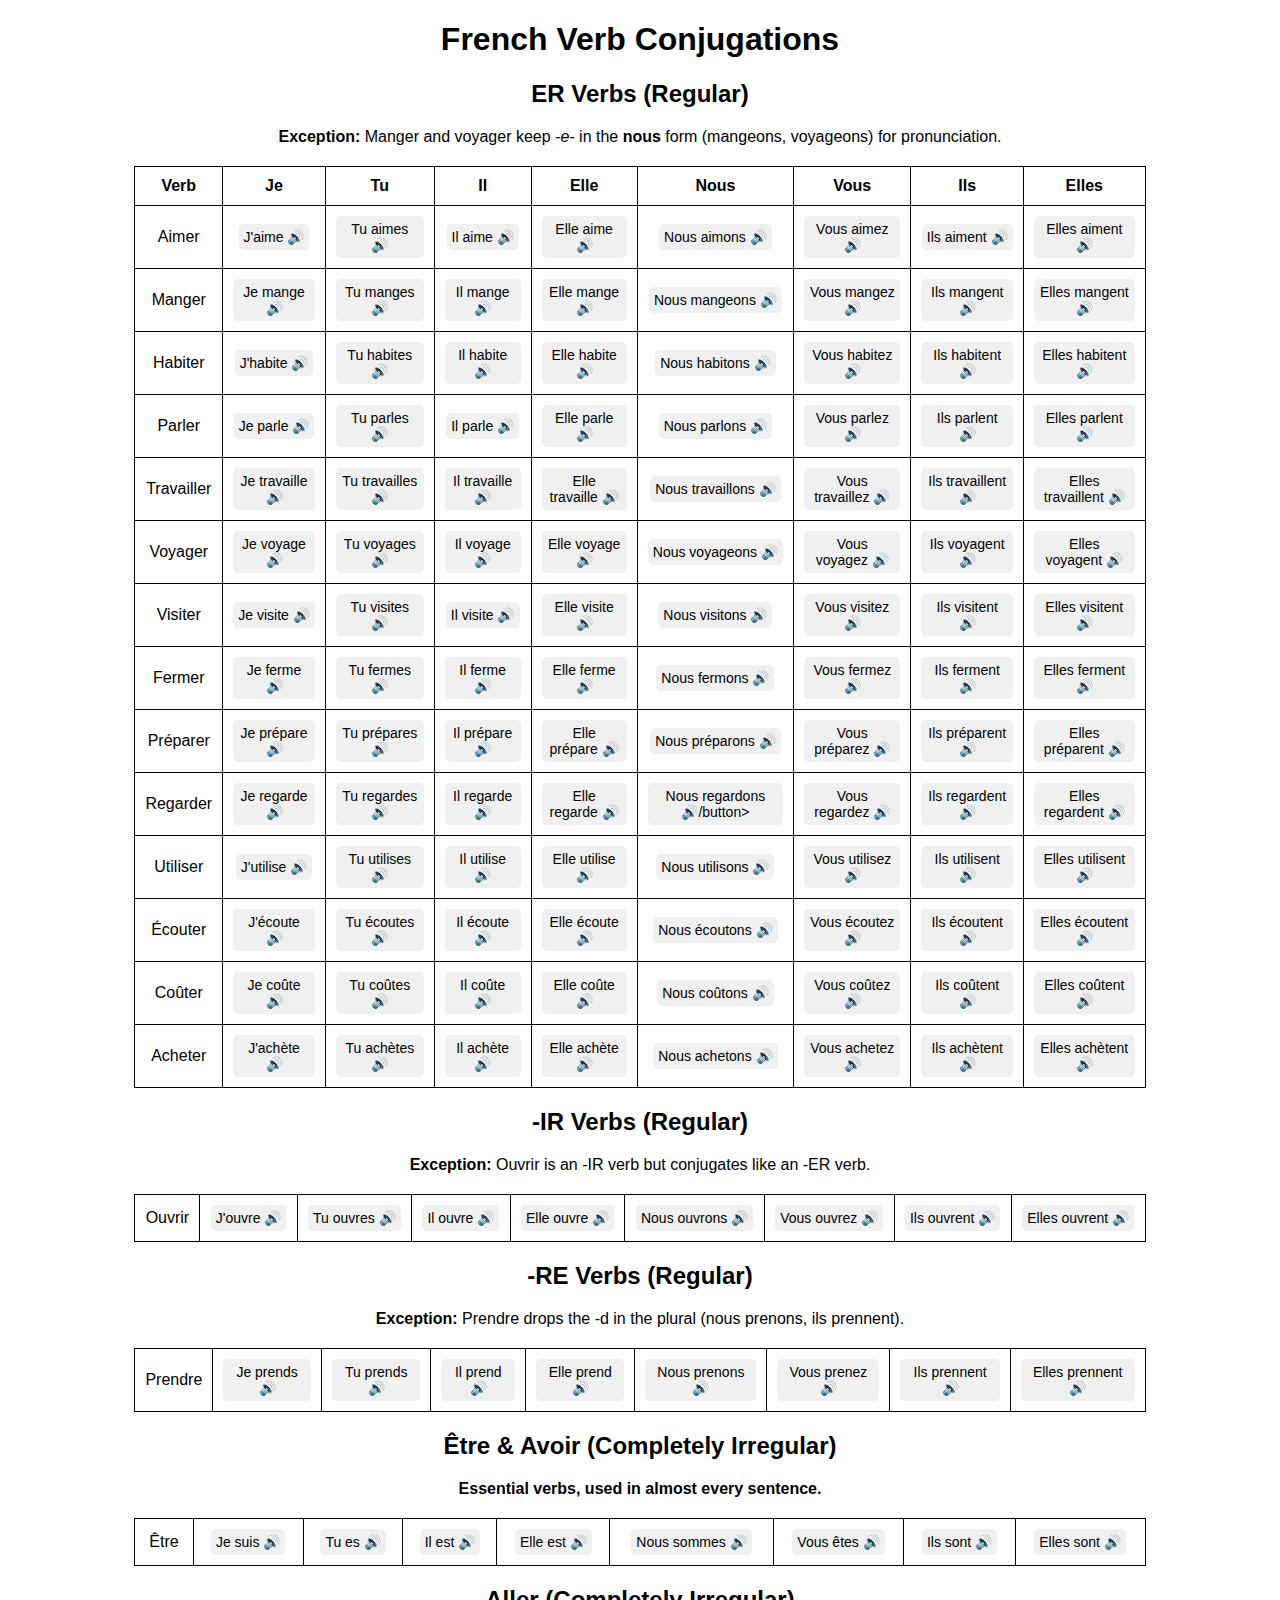
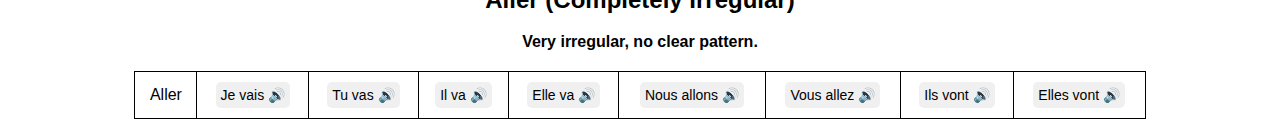
==== commit c571ecfe: "Update index.html" ====
--- a/index.html
+++ b/index.html
@@ -100,91 +100,91 @@
 
                 <tr>
             <td>Visiter</td>
-            <td><button onclick="speak('Je visite')">Je visite</button></td>
-            <td><button onclick="speak('Tu visites')">Tu visites</button></td>
-            <td><button onclick="speak('Il visite')">Il visite</button></td>
-            <td><button onclick="speak('Elle visite')">Elle visite</button></td>
-            <td><button onclick="speak('Nous visitons')">Nous visitons</button></td>
-            <td><button onclick="speak('Vous visitez')">Vous visitez</button></td>
-            <td><button onclick="speak('Ils visitent')">Ils visitent</button></td>
-            <td><button onclick="speak('Elles visitent')">Elles visitent</button></td>
+            <td><button onclick="speak('Je visite')">Je visite 🔊</button></td>
+            <td><button onclick="speak('Tu visites')">Tu visites 🔊</button></td>
+            <td><button onclick="speak('Il visite')">Il visite 🔊</button></td>
+            <td><button onclick="speak('Elle visite')">Elle visite 🔊</button></td>
+            <td><button onclick="speak('Nous visitons')">Nous visitons 🔊</button></td>
+            <td><button onclick="speak('Vous visitez')">Vous visitez 🔊</button></td>
+            <td><button onclick="speak('Ils visitent')">Ils visitent 🔊</button></td>
+            <td><button onclick="speak('Elles visitent')">Elles visitent 🔊</button></td>
         </tr>
         <tr>
             <td>Fermer</td>
-            <td><button onclick="speak('Je ferme')">Je ferme</button></td>
-            <td><button onclick="speak('Tu fermes')">Tu fermes</button></td>
-            <td><button onclick="speak('Il ferme')">Il ferme</button></td>
-            <td><button onclick="speak('Elle ferme')">Elle ferme</button></td>
-            <td><button onclick="speak('Nous fermons')">Nous fermons</button></td>
-            <td><button onclick="speak('Vous fermez')">Vous fermez</button></td>
-            <td><button onclick="speak('Ils ferment')">Ils ferment</button></td>
-            <td><button onclick="speak('Elles ferment')">Elles ferment</button></td>
+            <td><button onclick="speak('Je ferme')">Je ferme 🔊</button></td>
+            <td><button onclick="speak('Tu fermes')">Tu fermes 🔊</button></td>
+            <td><button onclick="speak('Il ferme')">Il ferme 🔊</button></td>
+            <td><button onclick="speak('Elle ferme')">Elle ferme 🔊</button></td>
+            <td><button onclick="speak('Nous fermons')">Nous fermons 🔊</button></td>
+            <td><button onclick="speak('Vous fermez')">Vous fermez 🔊</button></td>
+            <td><button onclick="speak('Ils ferment')">Ils ferment 🔊</button></td>
+            <td><button onclick="speak('Elles ferment')">Elles ferment 🔊</button></td>
         </tr>
         <tr>
             <td>Préparer</td>
-            <td><button onclick="speak('Je prépare')">Je prépare</button></td>
-            <td><button onclick="speak('Tu prépares')">Tu prépares</button></td>
-            <td><button onclick="speak('Il prépare')">Il prépare</button></td>
-            <td><button onclick="speak('Elle prépare')">Elle prépare</button></td>
-            <td><button onclick="speak('Nous préparons')">Nous préparons</button></td>
-            <td><button onclick="speak('Vous préparez')">Vous préparez</button></td>
-            <td><button onclick="speak('Ils préparent')">Ils préparent</button></td>
-            <td><button onclick="speak('Elles préparent')">Elles préparent</button></td>
+            <td><button onclick="speak('Je prépare')">Je prépare 🔊</button></td>
+            <td><button onclick="speak('Tu prépares')">Tu prépares 🔊</button></td>
+            <td><button onclick="speak('Il prépare')">Il prépare 🔊</button></td>
+            <td><button onclick="speak('Elle prépare')">Elle prépare 🔊</button></td>
+            <td><button onclick="speak('Nous préparons')">Nous préparons 🔊</button></td>
+            <td><button onclick="speak('Vous préparez')">Vous préparez 🔊</button></td>
+            <td><button onclick="speak('Ils préparent')">Ils préparent 🔊</button></td>
+            <td><button onclick="speak('Elles préparent')">Elles préparent 🔊</button></td>
         </tr>
         <tr>
             <td>Regarder</td>
-            <td><button onclick="speak('Je regarde')">Je regarde</button></td>
-            <td><button onclick="speak('Tu regardes')">Tu regardes</button></td>
-            <td><button onclick="speak('Il regarde')">Il regarde</button></td>
-            <td><button onclick="speak('Elle regarde')">Elle regarde</button></td>
-            <td><button onclick="speak('Nous regardons')">Nous regardons</button></td>
-            <td><button onclick="speak('Vous regardez')">Vous regardez</button></td>
-            <td><button onclick="speak('Ils regardent')">Ils regardent</button></td>
-            <td><button onclick="speak('Elles regardent')">Elles regardent</button></td>
+            <td><button onclick="speak('Je regarde')">Je regarde 🔊</button></td>
+            <td><button onclick="speak('Tu regardes')">Tu regardes 🔊</button></td>
+            <td><button onclick="speak('Il regarde')">Il regarde 🔊</button></td>
+            <td><button onclick="speak('Elle regarde')">Elle regarde 🔊</button></td>
+            <td><button onclick="speak('Nous regardons')">Nous regardons 🔊/button></td>
+            <td><button onclick="speak('Vous regardez')">Vous regardez 🔊</button></td>
+            <td><button onclick="speak('Ils regardent')">Ils regardent 🔊</button></td>
+            <td><button onclick="speak('Elles regardent')">Elles regardent 🔊</button></td>
         </tr>
         <tr>
             <td>Utiliser</td>
-            <td><button onclick="speak('J\'utilise')">J'utilise</button></td>
-            <td><button onclick="speak('Tu utilises')">Tu utilises</button></td>
-            <td><button onclick="speak('Il utilise')">Il utilise</button></td>
-            <td><button onclick="speak('Elle utilise')">Elle utilise</button></td>
-            <td><button onclick="speak('Nous utilisons')">Nous utilisons</button></td>
-            <td><button onclick="speak('Vous utilisez')">Vous utilisez</button></td>
-            <td><button onclick="speak('Ils utilisent')">Ils utilisent</button></td>
-            <td><button onclick="speak('Elles utilisent')">Elles utilisent</button></td>
+            <td><button onclick="speak('J\'utilise')">J'utilise 🔊</button></td>
+            <td><button onclick="speak('Tu utilises')">Tu utilises 🔊</button></td>
+            <td><button onclick="speak('Il utilise')">Il utilise 🔊</button></td>
+            <td><button onclick="speak('Elle utilise')">Elle utilise 🔊</button></td>
+            <td><button onclick="speak('Nous utilisons')">Nous utilisons 🔊</button></td>
+            <td><button onclick="speak('Vous utilisez')">Vous utilisez 🔊</button></td>
+            <td><button onclick="speak('Ils utilisent')">Ils utilisent 🔊</button></td>
+            <td><button onclick="speak('Elles utilisent')">Elles utilisent 🔊</button></td>
         </tr>
         <tr>
             <td>Écouter</td>
-            <td><button onclick="speak('J\'écoute')">J'écoute</button></td>
-            <td><button onclick="speak('Tu écoutes')">Tu écoutes</button></td>
-            <td><button onclick="speak('Il écoute')">Il écoute</button></td>
-            <td><button onclick="speak('Elle écoute')">Elle écoute</button></td>
-            <td><button onclick="speak('Nous écoutons')">Nous écoutons</button></td>
-            <td><button onclick="speak('Vous écoutez')">Vous écoutez</button></td>
-            <td><button onclick="speak('Ils écoutent')">Ils écoutent</button></td>
-            <td><button onclick="speak('Elles écoutent')">Elles écoutent</button></td>
+            <td><button onclick="speak('J\'écoute')">J'écoute 🔊</button></td>
+            <td><button onclick="speak('Tu écoutes')">Tu écoutes 🔊</button></td>
+            <td><button onclick="speak('Il écoute')">Il écoute 🔊</button></td>
+            <td><button onclick="speak('Elle écoute')">Elle écoute 🔊</button></td>
+            <td><button onclick="speak('Nous écoutons')">Nous écoutons 🔊</button></td>
+            <td><button onclick="speak('Vous écoutez')">Vous écoutez 🔊</button></td>
+            <td><button onclick="speak('Ils écoutent')">Ils écoutent 🔊</button></td>
+            <td><button onclick="speak('Elles écoutent')">Elles écoutent 🔊</button></td>
         </tr>
         <tr>
             <td>Coûter</td>
-            <td><button onclick="speak('Je coûte')">Je coûte</button></td>
-            <td><button onclick="speak('Tu coûtes')">Tu coûtes</button></td>
-            <td><button onclick="speak('Il coûte')">Il coûte</button></td>
-            <td><button onclick="speak('Elle coûte')">Elle coûte</button></td>
-            <td><button onclick="speak('Nous coûtons')">Nous coûtons</button></td>
-            <td><button onclick="speak('Vous coûtez')">Vous coûtez</button></td>
-            <td><button onclick="speak('Ils coûtent')">Ils coûtent</button></td>
-            <td><button onclick="speak('Elles coûtent')">Elles coûtent</button></td>
+            <td><button onclick="speak('Je coûte')">Je coûte 🔊</button></td>
+            <td><button onclick="speak('Tu coûtes')">Tu coûtes 🔊</button></td>
+            <td><button onclick="speak('Il coûte')">Il coûte 🔊</button></td>
+            <td><button onclick="speak('Elle coûte')">Elle coûte 🔊</button></td>
+            <td><button onclick="speak('Nous coûtons')">Nous coûtons 🔊</button></td>
+            <td><button onclick="speak('Vous coûtez')">Vous coûtez 🔊</button></td>
+            <td><button onclick="speak('Ils coûtent')">Ils coûtent 🔊</button></td>
+            <td><button onclick="speak('Elles coûtent')">Elles coûtent 🔊</button></td>
         </tr>
         <tr>
             <td>Acheter</td>
-            <td><button onclick="speak('J\'achète')">J'achète</button></td>
-            <td><button onclick="speak('Tu achètes')">Tu achètes</button></td>
-            <td><button onclick="speak('Il achète')">Il achète</button></td>
-            <td><button onclick="speak('Elle achète')">Elle achète</button></td>
-            <td><button onclick="speak('Nous achetons')">Nous achetons</button></td>
-            <td><button onclick="speak('Vous achetez')">Vous achetez</button></td>
-            <td><button onclick="speak('Ils achètent')">Ils achètent</button></td>
-            <td><button onclick="speak('Elles achètent')">Elles achètent</button></td>
+            <td><button onclick="speak('J\'achète')">J'achète 🔊</button></td>
+            <td><button onclick="speak('Tu achètes')">Tu achètes 🔊</button></td>
+            <td><button onclick="speak('Il achète')">Il achète 🔊</button></td>
+            <td><button onclick="speak('Elle achète')">Elle achète 🔊</button></td>
+            <td><button onclick="speak('Nous achetons')">Nous achetons 🔊</button></td>
+            <td><button onclick="speak('Vous achetez')">Vous achetez 🔊</button></td>
+            <td><button onclick="speak('Ils achètent')">Ils achètent 🔊</button></td>
+            <td><button onclick="speak('Elles achètent')">Elles achètent 🔊</button></td>
         </tr>
     </table>
 
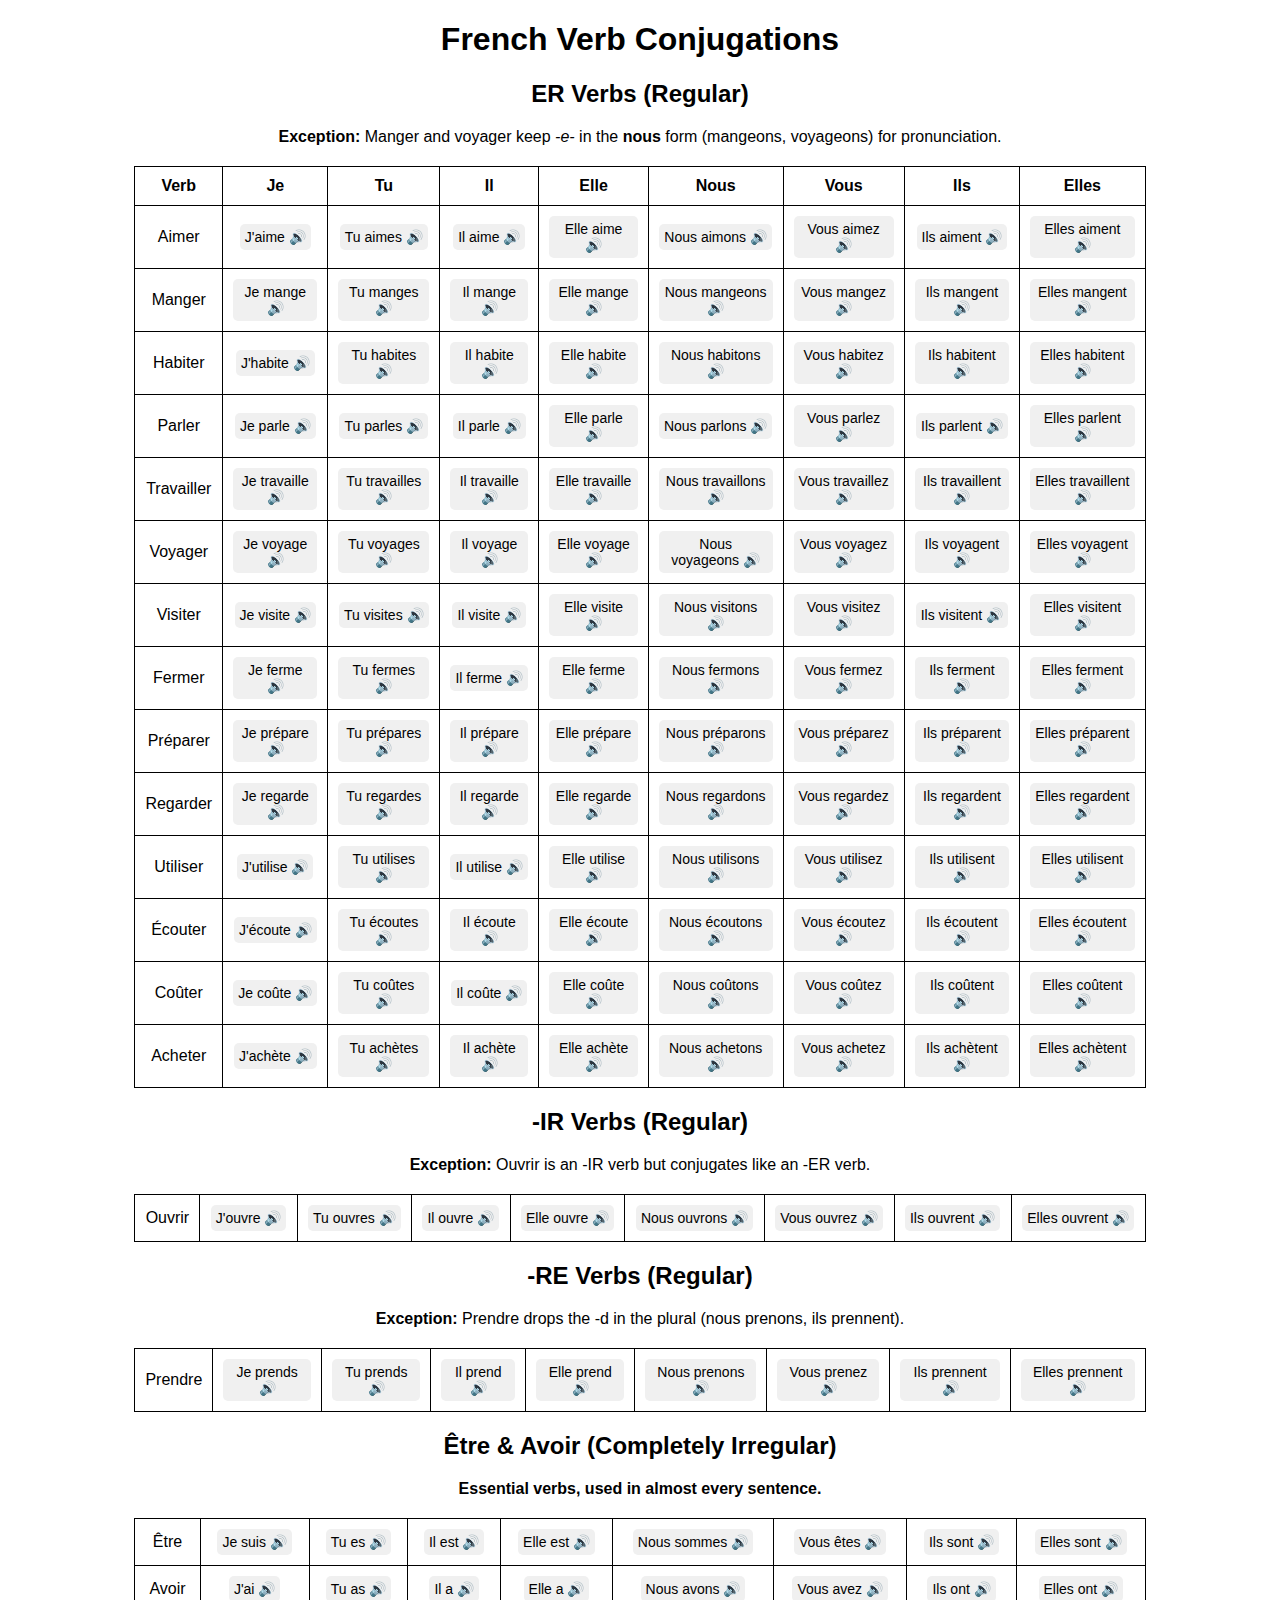
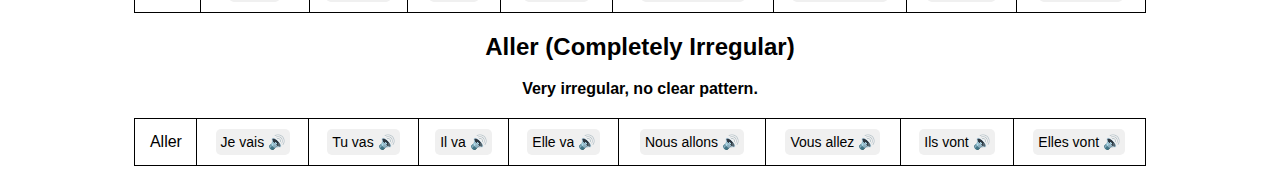
==== commit 2860996e: "Update index.html" ====
--- a/index.html
+++ b/index.html
@@ -137,7 +137,7 @@
             <td><button onclick="speak('Tu regardes')">Tu regardes 🔊</button></td>
             <td><button onclick="speak('Il regarde')">Il regarde 🔊</button></td>
             <td><button onclick="speak('Elle regarde')">Elle regarde 🔊</button></td>
-            <td><button onclick="speak('Nous regardons')">Nous regardons 🔊/button></td>
+            <td><button onclick="speak('Nous regardons')">Nous regardons 🔊</button></td>
             <td><button onclick="speak('Vous regardez')">Vous regardez 🔊</button></td>
             <td><button onclick="speak('Ils regardent')">Ils regardent 🔊</button></td>
             <td><button onclick="speak('Elles regardent')">Elles regardent 🔊</button></td>
@@ -237,6 +237,17 @@
             <td><button onclick="speak('Ils sont')">Ils sont 🔊</button></td>
             <td><button onclick="speak('Elles sont')">Elles sont 🔊</button></td>
         </tr>
+        <tr>
+            <td>Avoir</td>
+            <td><button onclick="speak(`J'ai`)">J'ai 🔊</button></td>
+            <td><button onclick="speak('Tu as')">Tu as 🔊</button></td>
+            <td><button onclick="speak('Il a')">Il a 🔊</button></td>
+            <td><button onclick="speak('Elle a')">Elle a 🔊</button></td>
+            <td><button onclick="speak('Nous avons')">Nous avons 🔊</button></td>
+            <td><button onclick="speak('Vous avez')">Vous avez 🔊</button></td>
+            <td><button onclick="speak('Ils ont')">Ils ont 🔊</button></td>
+            <td><button onclick="speak('Elles ont')">Elles ont 🔊</button></td>
+        </tr>
     </table>
 
     <h2>Aller (Completely Irregular)</h2>
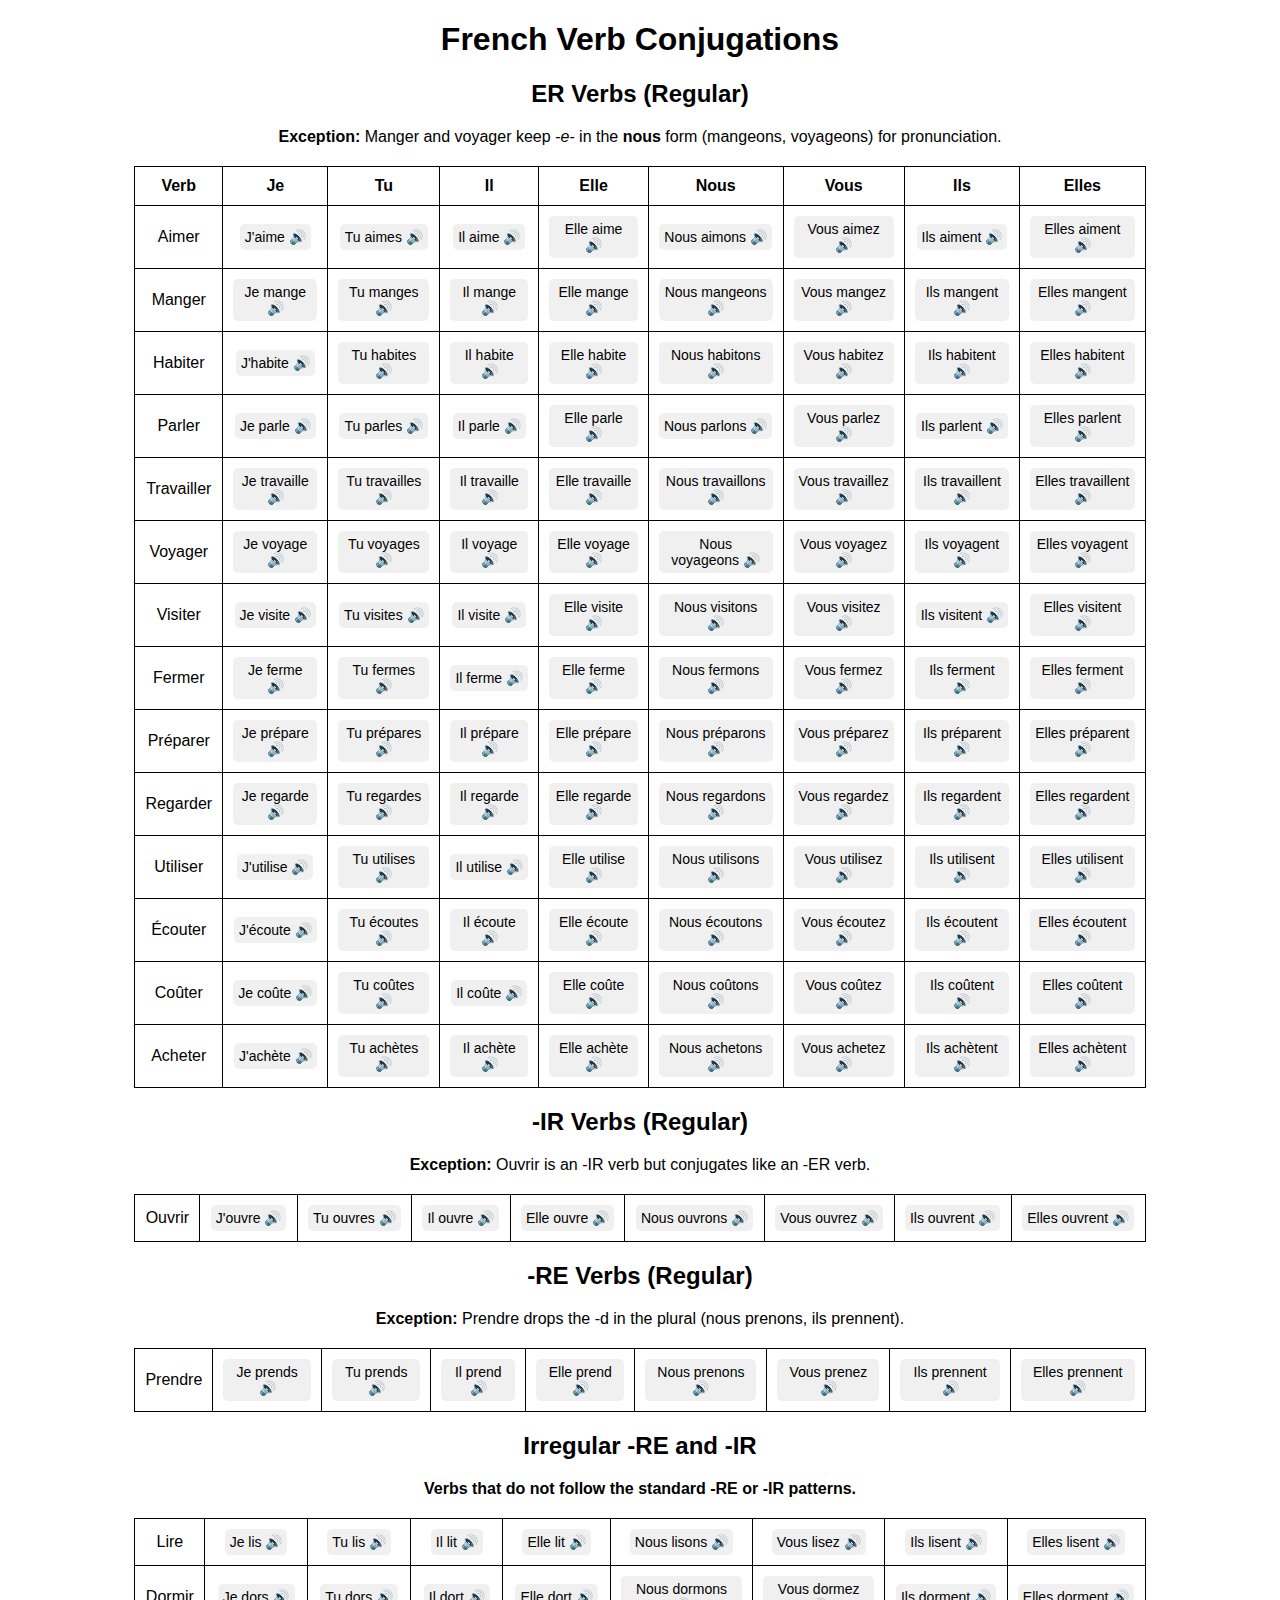
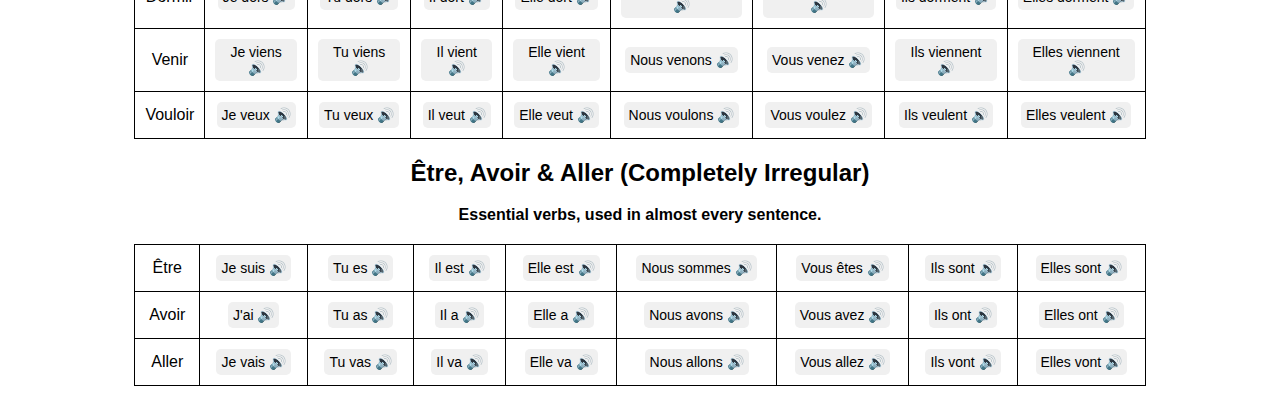
==== commit 357e1d10: "Update index.html" ====
--- a/index.html
+++ b/index.html
@@ -222,7 +222,58 @@
         </tr>
     </table>
 
-    <h2>Être & Avoir (Completely Irregular)</h2>
+    <h2>Irregular -RE and -IR</h2>
+    <p><strong>Verbs that do not follow the standard -RE or -IR patterns.</strong></p>
+
+    <table>
+        <tr>
+            <td>Lire</td>
+            <td><button onclick="speak(`Je lis`)">Je lis 🔊</button></td>
+            <td><button onclick="speak('Tu lis')">Tu lis 🔊</button></td>
+            <td><button onclick="speak('Il lit')">Il lit 🔊</button></td>
+            <td><button onclick="speak('Elle lit')">Elle lit 🔊</button></td>
+            <td><button onclick="speak('Nous lisons')">Nous lisons 🔊</button></td>
+            <td><button onclick="speak('Vous lisez')">Vous lisez 🔊</button></td>
+            <td><button onclick="speak('Ils lisent')">Ils lisent 🔊</button></td>
+            <td><button onclick="speak('Elles lisent')">Elles lisent 🔊</button></td>
+        </tr>
+        <tr>
+            <td>Dormir</td>
+            <td><button onclick="speak(`Je dors`)">Je dors 🔊</button></td>
+            <td><button onclick="speak('Tu dors')">Tu dors 🔊</button></td>
+            <td><button onclick="speak('Il dort')">Il dort 🔊</button></td>
+            <td><button onclick="speak('Elle dort')">Elle dort 🔊</button></td>
+            <td><button onclick="speak('Nous dormons')">Nous dormons 🔊</button></td>
+            <td><button onclick="speak('Vous dormez')">Vous dormez 🔊</button></td>
+            <td><button onclick="speak('Ils dorment')">Ils dorment 🔊</button></td>
+            <td><button onclick="speak('Elles dorment')">Elles dorment 🔊</button></td>
+        </tr>
+        <tr>
+            <td>Venir</td>
+            <td><button onclick="speak(`Je viens`)">Je viens 🔊</button></td>
+            <td><button onclick="speak('Tu viens')">Tu viens 🔊</button></td>
+            <td><button onclick="speak('Il vient')">Il vient 🔊</button></td>
+            <td><button onclick="speak('Elle vient')">Elle vient 🔊</button></td>
+            <td><button onclick="speak('Nous venons')">Nous venons 🔊</button></td>
+            <td><button onclick="speak('Vous venez')">Vous venez 🔊</button></td>
+            <td><button onclick="speak('Ils viennent')">Ils viennent 🔊</button></td>
+            <td><button onclick="speak('Elles viennent')">Elles viennent 🔊</button></td>
+        </tr>
+        <tr>
+            <td>Vouloir</td>
+            <td><button onclick="speak(`Je veux`)">Je veux 🔊</button></td>
+            <td><button onclick="speak('Tu veux')">Tu veux 🔊</button></td>
+            <td><button onclick="speak('Il veut')">Il veut 🔊</button></td>
+            <td><button onclick="speak('Elle veut')">Elle veut 🔊</button></td>
+            <td><button onclick="speak('Nous voulons')">Nous voulons 🔊</button></td>
+            <td><button onclick="speak('Vous voulez')">Vous voulez 🔊</button></td>
+            <td><button onclick="speak('Ils veulent')">Ils veulent 🔊</button></td>
+            <td><button onclick="speak('Elles veulent')">Elles veulent 🔊</button></td>
+        </tr>
+    </table>
+
+
+    <h2>Être, Avoir & Aller (Completely Irregular)</h2>
     <p><strong>Essential verbs, used in almost every sentence.</strong></p>
 
     <table>
@@ -248,12 +299,6 @@
             <td><button onclick="speak('Ils ont')">Ils ont 🔊</button></td>
             <td><button onclick="speak('Elles ont')">Elles ont 🔊</button></td>
         </tr>
-    </table>
-
-    <h2>Aller (Completely Irregular)</h2>
-    <p><strong>Very irregular, no clear pattern.</strong></p>
-
-    <table>
         <tr>
             <td>Aller</td>
             <td><button onclick="speak(`Je vais`)">Je vais 🔊</button></td>
